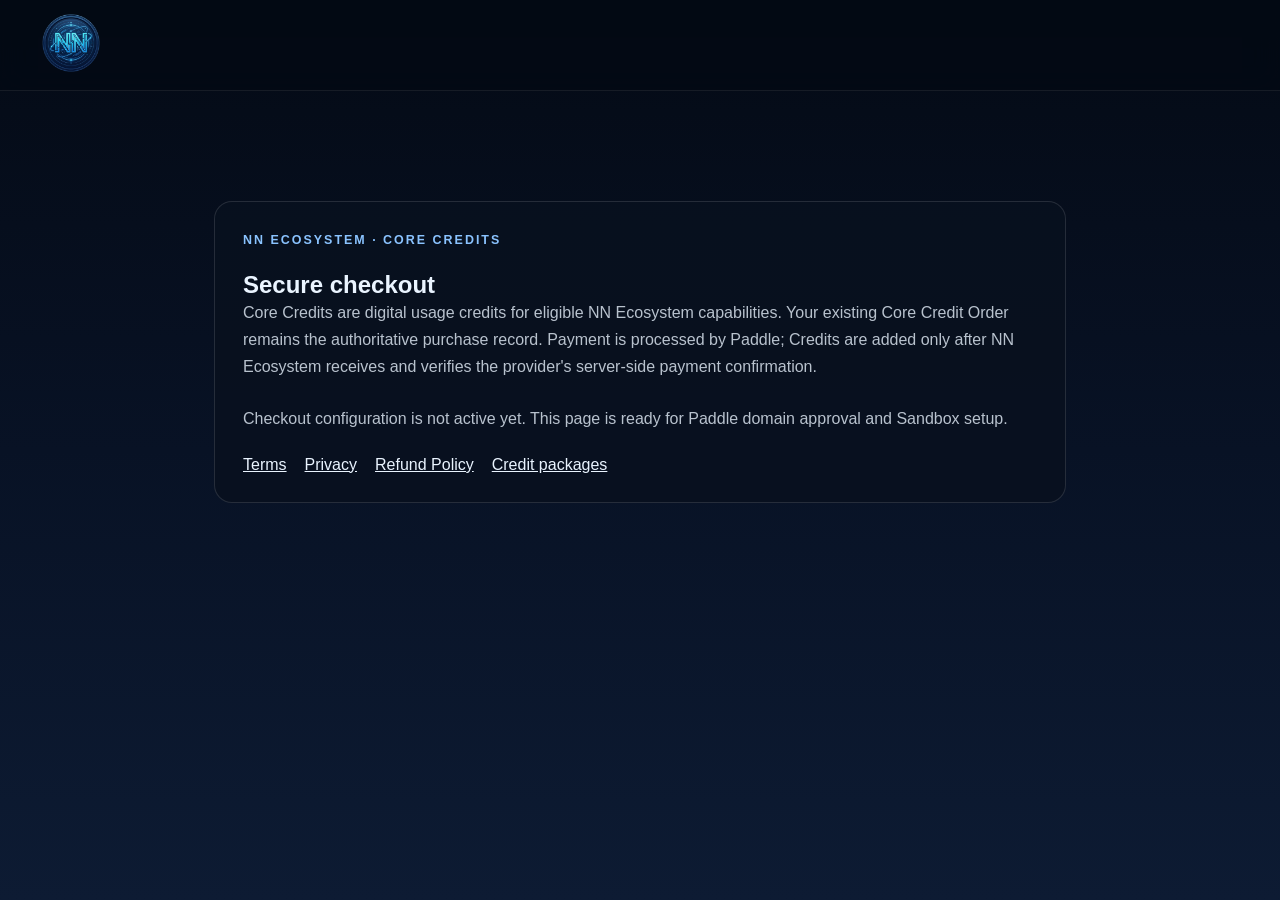
==== payment.html @ 02941565 "Add files via upload" ====
<!doctype html><html lang="en"><head><meta charset="utf-8"><meta name="viewport" content="width=device-width,initial-scale=1"><meta name="description" content="Secure NN Ecosystem Core Credit checkout."><title>NN Ecosystem · Secure Checkout</title><link rel="stylesheet" href="style.css"><style>body{min-height:100vh}.payment-shell{max-width:900px;margin:0 auto;padding:110px 24px 60px}.payment-card{padding:28px;border:1px solid rgba(255,255,255,.12);border-radius:18px;background:rgba(9,17,31,.86)}.payment-card h1{margin-top:8px}.payment-note{opacity:.78;line-height:1.7}.policy-links{display:flex;gap:18px;flex-wrap:wrap;margin-top:24px}.policy-links a{color:inherit}.checkout-container{margin-top:24px}</style></head><body>
<nav class="navbar"><a class="logo" href="index.html" aria-label="NN Ecosystem home"><img src="assets/logo/logo.webp" alt="NN Ecosystem"></a></nav>
<main class="payment-shell"><section class="payment-card"><span class="eyebrow">NN ECOSYSTEM · CORE CREDITS</span><h1>Secure checkout</h1><p class="payment-note">Core Credits are digital usage credits for eligible NN Ecosystem capabilities. Your existing Core Credit Order remains the authoritative purchase record. Payment is processed by Paddle; Credits are added only after NN Ecosystem receives and verifies the provider's server-side payment confirmation.</p><div id="checkout-container" class="checkout-container"></div><p id="payment-status" class="payment-note">If a checkout does not open automatically, return to Core Factory and choose Add Credits again.</p><div class="policy-links"><a href="terms.html">Terms</a><a href="privacy.html">Privacy</a><a href="refund.html">Refund Policy</a><a href="index.html#credits">Credit packages</a></div></section></main>
<script src="https://cdn.paddle.com/paddle/v2/paddle.js"></script><script src="payment-config.js"></script><script>(function(){const c=window.NN_PAYMENT||{},s=document.getElementById('payment-status');if(!c.paddleClientToken){s.textContent='Checkout configuration is not active yet. This page is ready for Paddle domain approval and Sandbox setup.';return;}try{if(c.paddleEnvironment==='sandbox')Paddle.Environment.set('sandbox');Paddle.Initialize({token:c.paddleClientToken,checkout:{settings:{displayMode:'overlay',theme:'dark',locale:'en'}}});s.textContent='Secure checkout is ready.';}catch(e){s.textContent='Checkout could not initialize. Please return to Core Factory and try again.';}})();</script></body></html>
---- style.css ----
/* RESET */

*{

    margin:0;
    padding:0;

    box-sizing:border-box;
}
html {
    scroll-behavior: smooth;
    max-width: 100vw; /* Thêm dòng này */
    overflow-x: hidden; /* Thêm dòng này */
}

body {
    width: 100%;
    max-width: 100vw; /* Thêm dòng này */
    min-height: 100vh;
    overflow-x: hidden; /* Giữ nguyên dòng này của anh */
    
    /* Bảng màu Deep Midnight anh đã cập nhật rất đẹp */
    background: linear-gradient(
        to bottom,
        #040a15, 
        #081225, 
        #0d1b33  
    );
    color: #eaf4ff;
    font-family: Arial, sans-serif;
    position: relative;
    margin: 0; /* Đảm bảo không có khoảng trắng thừa */
}


/* NAVBAR */

.navbar{

    position:fixed;

    top:0;
    left:0;

    width:100%;

    padding:20px 40px;

    display:flex;

    justify-content:space-between;

    align-items:center;

    background:
    rgba(0,0,0,0.25);

    backdrop-filter:blur(14px);

    border-bottom:
    1px solid rgba(255,255,255,0.08);

    z-index:1000;
}


.logo img{

    height:80px;

    object-fit:contain;
}


.nav-links{
    display:flex;
    gap:24px;

    list-style:none;
}


.nav-links a{
    color:white;
    text-decoration:none;

    opacity:0.7;
    transition:0.3s;
}


.nav-links a:hover{
    opacity:1;
}


/* SECTION - TỐI ƯU CHO MỌI ĐỘ PHÂN GIẢI */
.section {
    /* Thay height: 100vh bằng 2 dòng này */
    min-height: 100vh;
    height: auto !important; 
    
    display: flex;
    flex-direction: column;
    justify-content: center;
    align-items: center;
    text-align: center;
    
    /* Thêm padding để nội dung không dính sát mép trên/dưới */
    padding: 100px 20px; 
    box-sizing: border-box;
    border-bottom: 1px solid rgba(255,255,255,0.08);
}

.section h1 {
    /* Chữ sẽ tự nhỏ lại nếu màn hình bé */
    font-size: clamp(2rem, 5vw, 4rem); 
    margin-bottom: 1rem;
    line-height: 1.2;
}

.section p {
    font-size: clamp(1rem, 2vw, 1.5rem);
    max-width: 900px;
    margin: 0 auto;
    line-height: 1.6;
}


/* HERO CONTENT */

/* HERO CONTENT */
.hero-content {
    max-width: 900px;
    padding: 20px;
    width: 100%; /* Đảm bảo luôn vừa màn hình */
    box-sizing: border-box;
}

.hero h1 {
    /* Tối thiểu 32px, linh hoạt theo màn hình 8vw, tối đa 82px */
    font-size: clamp(32px, 8vw, 82px); 
    margin-bottom: 24px;
    line-height: 1.1;
    color: white;
    word-wrap: break-word; /* Ép xuống dòng nếu từ quá dài */
}

.hero p {
    /* Tối thiểu 18px, linh hoạt 3vw, tối đa 32px */
    font-size: clamp(18px, 3vw, 32px);
    color: #dfefff;
    font-weight: 300;
    letter-spacing: 1px;
    margin-bottom: 40px;
    text-shadow: 0 0 12px rgba(255, 255, 255, 0.15);
}

/* BUTTONS */

.hero-buttons{

    display:flex;
    gap:20px;

    justify-content:center;
}


/* BASE BUTTON */

.btn{

    padding:16px 32px;

    border-radius:16px;

    text-decoration:none;

    font-size:20px;

    transition:0.3s;

    border:1px solid rgba(255,255,255,0.1);

    color:#ffffff;

    letter-spacing:0.5px;
}


/* PRIMARY BUTTON */

.primary{

    background:#0a84ff;

    color:#ffffff;

    font-weight:600;
}


.primary:hover{

    transform:translateY(-4px);

    background:#339cff;

    box-shadow:0 0 30px rgba(10,132,255,0.45);
}


/* SECONDARY BUTTON */

.secondary{

    background:rgba(255,255,255,0.08);

    color:#ffffff;

    border:1px solid rgba(255,255,255,0.15);

    backdrop-filter:blur(12px);

    font-weight:500;
}


.secondary:hover{

    background:rgba(255,255,255,0.16);

    transform:translateY(-4px);

    box-shadow:0 0 24px rgba(255,255,255,0.12);
}



/* CARD GRID - Giữ nguyên vì anh đã chia cột rất chuẩn rồi */
.card-grid {
    display: grid;
    grid-template-columns: repeat(auto-fit, minmax(300px, 1fr)); 
    gap: 30px;
    width: 100%;
    max-width: 1200px;
    margin-top: 40px;
}

/* CARD - Điều chỉnh để hình ảnh có thể tràn viền */
.card {
    background: rgba(11, 29, 58, 0.6); /* Đổi sang Dark Blue đồng bộ canvas */
    border: 1px solid rgba(255, 255, 255, 0.08);
    border-radius: 24px;
    padding: 0; /* Quan trọng: Bỏ padding ở đây để ảnh sát viền */
    backdrop-filter: blur(12px);
    transition: 0.35s;
    overflow: hidden; /* Cắt góc ảnh theo bo góc của card */
    display: flex;
    flex-direction: column;
}

/* Cấu trúc mới cho Hình ảnh */
.card-image {
    width: 100%;
    aspect-ratio: 16 / 9;
    background: #ffffff;
    overflow: hidden;
    display: flex;
    align-items: center;
    justify-content: center;
}

.card-image img {
    width: 100%;
    height: 100%;
    object-fit: contain;
    object-position: center;
    display: block;
}

/* Nội dung chữ - Đưa padding vào đây thay vì ở .card */
.card-content {
    padding: 24px 32px 32px 32px;
}

.card:hover {
    transform: translateY(-8px);
    border: 1px solid rgba(0, 212, 255, 0.5); /* Xanh Cyan công nghệ */
    box-shadow: 0 0 30px rgba(0, 212, 255, 0.15);
}

.card:hover .card-image img {
    transform: scale(1.05); /* Hiệu ứng zoom nhẹ hình ảnh khi hover */
}

/* CARD TITLE - Chỉnh lại font cho thanh thoát */
.card h2 {
    font-size: 24px;
    margin-bottom: 8px;
    color: white;
}

/* CARD TEXT */
.card p {
    font-size: 15px;
    line-height: 1.5;
    color: #b7c9e6;
    margin-bottom: 0; /* Bỏ margin dưới vì mình nhấn cả card rồi */
}

/* Thẻ A bọc ngoài để click toàn bộ Card */
.card-link {
    text-decoration: none;
    color: inherit;
    display: block;
}
/* TAG GROUP */
.tag-group {
    display: flex;
    /* Thêm flex-wrap để icon tự xuống hàng nếu card quá chật */
    flex-wrap: wrap; 
    gap: 15px; /* Giảm gap một chút trên di động cho cân đối */
    justify-content: center;
    padding: 15px 0;
    width: 100%;
}

.tag-icon-link {
    /* Quan trọng nhất: flex-shrink: 0 để icon không bao giờ bị co lại */
    flex-shrink: 0; 
    
    width: 45px;  /* Trên di động 45px là vừa đẹp, PC anh để 50px */
    height: 45px;
    display: flex;
    align-items: center;
    justify-content: center;
    background: rgba(255, 255, 255, 0.05);
    border: 1px solid rgba(0, 212, 255, 0.2);
    border-radius: 12px; 
    transition: all 0.3s cubic-bezier(0.4, 0, 0.2, 1);
    overflow: hidden;
}

.tag-icon-link img {
    width: 60%; 
    height: auto;
    /* object-fit đảm bảo logo không bị méo */
    object-fit: contain; 
    filter: grayscale(30%);
    transition: 0.3s;
}

/* Các hiệu ứng Hover anh giữ nguyên vì rất đẹp rồi */
.tag-icon-link:hover {
    background: rgba(0, 212, 255, 0.1);
    border-color: #00d4ff;
    transform: translateY(-5px);
    box-shadow: 0 8px 20px rgba(0, 212, 255, 0.3);
}
/* =========================
   FEEDBACK SECTION
========================= */

.feedback-wrapper{

    width:100%;

    max-width:1300px;

    margin-top:60px;

    display:grid;

    grid-template-columns:
    1fr 1.2fr;

    gap:50px;

    padding:50px;

    border-radius:32px;

    background:
    rgba(255,255,255,0.03);

    border:
    1px solid rgba(255,255,255,0.08);

    backdrop-filter:blur(16px);
}


/* LEFT */

.feedback-left{

    display:flex;

    flex-direction:column;

    justify-content:center;

    align-items:flex-start;
}


.feedback-icon{

    font-size:72px;

    margin-bottom:24px;
}


.feedback-left h2{

    font-size:42px;

    margin-bottom:18px;
}


.line{

    width:80px;
    height:4px;

    border-radius:999px;

    background:#0a84ff;

    margin-bottom:24px;
}


.feedback-left p{

    font-size:18px;

    line-height:1.8;

    color:#b7c9e6;

    margin-bottom:32px;

    max-width:420px;
}


/* TAGS */

.feedback-tags{

    display:flex;

    flex-wrap:wrap;

    gap:14px;
}


.feedback-tags span{

    padding:10px 18px;

    border-radius:999px;

    background:
    rgba(10,132,255,0.12);

    border:
    1px solid rgba(10,132,255,0.22);

    color:#b9d8ff;

    font-size:14px;
}


/* RIGHT */

.feedback-right{

    display:flex;

    align-items:center;
}


/* FORM */

.feedback-form{

    width:100%;

    display:flex;

    flex-direction:column;

    gap:24px;
}


/* INPUT ROW */

.input-row{

    display:grid;

    grid-template-columns:
    1fr 1fr;

    gap:20px;
}


/* INPUT */

.feedback-form input,
.feedback-form textarea{

    width:100%;

    padding:20px 22px;

    border-radius:20px;

    border:
    1px solid rgba(255,255,255,0.08);

    background:
    rgba(255,255,255,0.04);

    color:white;

    font-size:16px;

    outline:none;

    backdrop-filter:blur(10px);

    transition:0.3s;
}


/* FOCUS */

.feedback-form input:focus,
.feedback-form textarea:focus{

    border:
    1px solid rgba(10,132,255,0.45);

    box-shadow:
    0 0 20px rgba(10,132,255,0.12);
}


/* TEXTAREA */

.feedback-form textarea{

    min-height:220px;

    resize:none;
}


/* BUTTON */

.feedback-form button{

    padding:20px;

    border:none;

    border-radius:20px;

    background:#0a84ff;

    color:white;

    font-size:20px;

    font-weight:600;

    cursor:pointer;

    transition:0.3s;
}


/* HOVER */

.feedback-form button:hover{

    background:#339cff;

    transform:translateY(-4px);

    box-shadow:
    0 0 30px rgba(10,132,255,0.35);
}


/* MOBILE FIX - DÀNH RIÊNG CHO CẤU TRÚC HTML MEDIA */
/* MOBILE - GIỮ CUỘN CARD NHƯNG CHO TAG XUỐNG HÀNG */
@media(max-width:900px){
    .feedback-wrapper {
        display: flex !important;
        flex-direction: column !important; /* Chuyển thành hàng dọc */
        padding: 20px !important;
        gap: 30px !important;
        width: 100% !important;
        box-sizing: border-box;
    }

    .feedback-left {
        text-align: center; /* Căn giữa nội dung bên trái cho cân đối */
        align-items: center;
        display: flex;
        flex-direction: column;
    }

    .feedback-left h2 {
        font-size: 28px !important; /* Thu nhỏ tiêu đề feedback */
    }

    .feedback-left p {
        font-size: 16px !important;
        max-width: 100%;
    }

    /* Làm cho các ô Input và Textarea vừa khít màn hình */
    .feedback-form {
        width: 100% !important;
        display: flex;
        flex-direction: column;
        gap: 15px;
    }

    .input-row {
        display: flex !important;
        flex-direction: column !important; /* Ép ô Name và Email xếp chồng lên nhau */
        gap: 15px !important;
    }

    .feedback-form input, 
    .feedback-form textarea {
        width: 100% !important; /* Đảm bảo không bị tràn */
        box-sizing: border-box;
        padding: 12px;
        font-size: 16px; /* Tránh iOS tự động zoom khi focus vào input */
    }

    .feedback-form button {
        width: 100% !important;
        padding: 15px;
    }
    .hero-buttons {
        flex-direction: column; /* Nút trên nút dưới cho dễ bấm */
        gap: 15px;
        width: 100%;
        align-items: center;
    }

    .hero-buttons a {
        width: 80%; /* Nút to ra cho dễ chạm tay */
        text-align: center;
    }
    nav {
        display: flex;
        overflow-x: auto; /* Cho phép vuốt ngang các menu nếu quá dài */
        white-space: nowrap;
        gap: 15px;
        padding: 10px;
        justify-content: flex-start; /* Để các menu xếp từ trái sang */
    }
    
    .logo-container {
        scale: 0.8; /* Thu nhỏ logo lại một chút trên di động */
    }
    /* --- GIẢI THUẬT CUỘN NGANG CHO CARD --- */
    .card-grid {
        display: flex !important;
        flex-direction: row !important;
        flex-wrap: nowrap !important; /* GIỮ NGUYÊN: Không cho các Card xuống hàng */
        
        overflow-x: auto !important; 
        scroll-snap-type: x mandatory;
        -webkit-overflow-scrolling: touch;
        
        gap: 20px;
        padding: 10px 20px 40px 20px !important;
        width: 100vw !important;
        margin-left: -20px; 
        scrollbar-width: none;
    }

    .card-link, .card {
        flex: 0 0 85% !important; /* Mỗi Card chiếm 85% để lộ Card sau */
        scroll-snap-align: center;
        min-width: 280px !important;
    }

    /* --- GIẢI THUẬT XUỐNG HÀNG CHO TAG (ICON) --- */
    .tag-group {
        display: flex !important;
        flex-wrap: wrap !important; /* ÉP BUỘC: Icon phải xuống hàng bên trong Card */
        justify-content: center !important;
        gap: 12px !important;
        width: 100% !important;
        /* Loại bỏ mọi thuộc tính gây cuộn ngang bên trong Card nếu có */
        overflow: visible !important; 
        white-space: normal !important; 
        margin-top: 15px !important;
    }

    .tag-icon-link {
        /* flex: 0 0 45px có nghĩa là: Không giãn, không co, luôn rộng 45px */
        flex: 0 0 45px !important; 
        height: 45px !important;
        display: flex !important;
        align-items: center !important;
        justify-content: center !important;
        background: rgba(255, 255, 255, 0.08);
        border-radius: 12px;
    }

    .tag-icon-link img {
        width: 28px !important;
        height: 28px !important;
        object-fit: contain !important;
    }
}
    /* BACKGROUND CANVAS */

#bg-canvas {
    position: fixed;
    top: 0; 
    left: 0;
    width: 100vw; 
    height: 100vh;
    z-index: -1;
    pointer-events: none;
    display: block;
    
    /* Thêm dòng này để chắc chắn canvas không đẩy khung hình ra */
    overflow: hidden; 

    /* Màu sắc anh đã chỉnh rất đẹp, rất sâu */
    background: linear-gradient(
        to bottom,
        #010815, 
        #030d21, 
        #020c1b  
    );
}

/* CONTENT LAYER */

.navbar,
.section{

    position:relative;

    z-index:2;

    background:transparent;
}
/* Container chứa toàn bộ comment */
.comment-container {
    width: 100%;
    /* Quan trọng: bỏ padding trái của container nếu có */
    padding: 20px 0; 
    margin-left: 0;
    text-align: left;
}

/* Từng item comment */
.comment-item {
    background: rgba(255, 255, 255, 0.03); 
    /* Nếu muốn sát lề 100%, anh có thể cân nhắc bỏ border-left hoặc giữ lại tùy gu */
    border-left: 3px solid #0a84ff;       
    
    /* Chỉnh lại padding: Trên 15px, Phải 15px, Dưới 15px, Trái 15px */
    padding: 15px; 
    
    margin-left: 0; /* Đảm bảo không có margin bên trái */
    border-radius: 0 4px 4px 0; /* Bo góc bên phải thôi nhìn sẽ pro hơn */
    transition: 0.3s;
    width: 100%;
    box-sizing: border-box; /* Đảm bảo padding không làm tràn chiều rộng */
}

/* Đảm bảo class .section không chặn nó lại */
#comment-section.section {
    padding-left: 0 !important; /* Ép section bỏ padding bên trái */
}


/* =========================
   CATALOG UI
========================= */
.catalog-toolbar {
    width: 100%;
    max-width: 1200px;
    display: flex;
    align-items: center;
    justify-content: space-between;
    gap: 16px;
    margin-top: 18px;
}

.catalog-search {
    width: min(520px, 100%);
    padding: 14px 18px;
    border-radius: 14px;
    border: 1px solid rgba(255, 255, 255, 0.14);
    background: rgba(7, 19, 38, 0.8);
    color: #eaf4ff;
    outline: none;
}

.catalog-search:focus {
    border-color: rgba(0, 212, 255, 0.65);
    box-shadow: 0 0 0 3px rgba(0, 212, 255, 0.1);
}

.catalog-count,
.catalog-empty,
.catalog-error {
    color: #9fb7d7;
    font-size: 0.95rem;
}

.catalog-error {
    grid-column: 1 / -1;
    padding: 24px;
    border: 1px solid rgba(255, 120, 120, 0.25);
    border-radius: 14px;
    background: rgba(120, 20, 20, 0.12);
}

.catalog-card .card-content {
    text-align: left;
}

.catalog-card h2 {
    margin-top: 10px;
}

.catalog-badges {
    display: flex;
    flex-wrap: wrap;
    gap: 8px;
}

.catalog-badge {
    display: inline-flex;
    align-items: center;
    padding: 5px 9px;
    border-radius: 999px;
    border: 1px solid rgba(130, 190, 255, 0.22);
    background: rgba(10, 132, 255, 0.1);
    color: #c9e5ff;
    font-size: 0.74rem;
    line-height: 1;
}

.catalog-badge-channel {
    text-transform: capitalize;
}

@media (max-width: 640px) {
    .catalog-toolbar {
        align-items: stretch;
        flex-direction: column;
    }
}
/* CATALOG IMAGE — HIỂN THỊ ĐỦ ẢNH, KHÔNG CROP */
.catalog-card .card-image {
    width: 100%;
    aspect-ratio: 16 / 9;
    background: #0f1724;
    overflow: hidden;
    display: flex;
    align-items: center;
    justify-content: center;
}

.catalog-card .card-image img {
    width: 100%;
    height: 100%;
    object-fit: contain;
    object-position: center;
    display: block;
    transform: none;
}

/* Không zoom ảnh catalog khi hover */
.catalog-card:hover .card-image img {
    transform: none;
}



/* =========================
   CATALOG CARD ACTIONS
========================= */
.catalog-card[data-primary-url]:not([data-primary-url=""]) {
    cursor: pointer;
}

.catalog-card:focus-visible {
    outline: 2px solid #00d4ff;
    outline-offset: 4px;
}

.catalog-actions {
    display: flex;
    flex-wrap: wrap;
    gap: 10px;
    margin-top: 20px;
}

.catalog-action {
    display: inline-flex;
    align-items: center;
    justify-content: center;
    min-height: 38px;
    padding: 9px 13px;
    border-radius: 11px;
    border: 1px solid rgba(255, 255, 255, 0.14);
    text-decoration: none;
    color: #eaf4ff;
    background: rgba(255, 255, 255, 0.06);
    font-size: 0.84rem;
    transition: 0.25s;
}

.catalog-action:hover {
    transform: translateY(-2px);
    border-color: rgba(0, 212, 255, 0.65);
    background: rgba(0, 212, 255, 0.12);
}

.catalog-action-release {
    background: rgba(10, 132, 255, 0.18);
}

.catalog-action-download {
    background: rgba(30, 170, 110, 0.14);
}

.catalog-action-store {
    background: rgba(180, 110, 255, 0.12);
}

@media (max-width: 640px) {
    .catalog-actions {
        display: grid;
        grid-template-columns: 1fr;
    }

    .catalog-action {
        width: 100%;
    }
}
/* =========================
   CATALOG PAGINATION
========================= */

.catalog-pagination {
    width: 100%;
    max-width: 1200px;

    display: flex;
    align-items: center;
    justify-content: center;
    flex-wrap: wrap;

    gap: 10px;

    margin-top: 32px;
}

.catalog-page-btn {
    min-width: 42px;
    height: 42px;

    padding: 0 13px;

    border-radius: 12px;

    border:
        1px solid rgba(255, 255, 255, 0.12);

    background:
        rgba(255, 255, 255, 0.05);

    color: #dcecff;

    cursor: pointer;

    font-size: 14px;

    transition: 0.25s;
}

.catalog-page-btn:hover:not(:disabled) {
    transform: translateY(-2px);

    border-color:
        rgba(0, 212, 255, 0.65);

    background:
        rgba(0, 212, 255, 0.12);

    box-shadow:
        0 6px 20px
        rgba(0, 212, 255, 0.12);
}

.catalog-page-active {
    background: #0a84ff;

    border-color:
        rgba(70, 170, 255, 0.9);

    color: white;

    font-weight: 600;

    box-shadow:
        0 0 18px
        rgba(10, 132, 255, 0.3);
}

.catalog-page-btn:disabled {
    opacity: 0.3;
    cursor: default;
}

.catalog-page-ellipsis {
    min-width: 28px;

    color: #7890ad;

    text-align: center;
}

/* Mobile giữ nguyên cơ chế lướt ngang.
   Không hiện pagination. */
@media (max-width: 900px) {
    .catalog-pagination {
        display: none !important;
    }
}
/* =====================================================
   RELEASE LANDING 2026-08 — PRESENTATION LAYER ONLY
   Catalog contract remains core_factory_catalog_v1.
===================================================== */

:root {
    --release-surface: rgba(8, 18, 37, 0.76);
    --release-surface-strong: rgba(8, 18, 37, 0.94);
    --release-border: rgba(136, 190, 255, 0.16);
    --release-text-muted: #9fb6cf;
    --release-blue: #4da3ff;
    --release-orange: #ff9a3d;
}

.navbar {
    padding: 14px clamp(18px, 4vw, 42px);
    background: rgba(3, 9, 20, 0.78);
}

.logo img { height: 58px; }

.nav-links {
    gap: clamp(10px, 1.8vw, 24px);
    flex-wrap: wrap;
    justify-content: flex-end;
}

.nav-links a { font-size: 0.92rem; }

.release-hero {
    padding-top: 150px;
    min-height: 100vh;
}

.release-hero .hero-content { max-width: 1080px; }

.eyebrow,
.layer-kicker {
    display: inline-block;
    margin-bottom: 16px;
    color: #8ac3ff;
    font-size: 0.78rem;
    font-weight: 800;
    letter-spacing: 0.16em;
    text-transform: uppercase;
}

.layer-kicker { color: #ffb36c; }

.release-hero h1 {
    max-width: 980px;
    margin-left: auto;
    margin-right: auto;
}

.hero-lead {
    max-width: 860px !important;
    color: #c8d9ea !important;
    font-size: clamp(18px, 2.3vw, 26px) !important;
}

.start-path {
    display: grid;
    grid-template-columns: repeat(4, minmax(0, 1fr));
    gap: 10px;
    width: min(980px, 100%);
    margin: 32px auto 14px;
}

.start-path span,
.hero-stats span,
.concept-strip span {
    border: 1px solid var(--release-border);
    background: rgba(255, 255, 255, 0.035);
    border-radius: 14px;
}

.start-path span {
    padding: 13px 14px;
    color: #c8d9ea;
    font-size: 0.9rem;
}

.hero-note {
    color: var(--release-text-muted) !important;
    font-size: 0.96rem !important;
    margin-bottom: 18px !important;
}

.hero-stats {
    display: flex;
    gap: 10px;
    justify-content: center;
    flex-wrap: wrap;
}

.hero-stats span { padding: 9px 13px; color: var(--release-text-muted); }
.hero-stats strong { color: white; }

.release-section {
    min-height: auto;
    padding-top: 120px;
    padding-bottom: 120px;
}

.section-intro {
    width: min(980px, 100%);
    margin: 0 auto 42px;
}

.section-intro h1 { margin-bottom: 18px; }
.section-intro p { color: #b9cce0; font-size: clamp(1rem, 1.8vw, 1.22rem); }
.compact-intro { margin-bottom: 30px; }

.release-core {
    background: radial-gradient(circle at 50% 15%, rgba(31, 111, 235, 0.12), transparent 44%);
}

.concept-strip {
    display: flex;
    justify-content: center;
    gap: 10px;
    flex-wrap: wrap;
    margin-top: 28px;
}

.concept-strip span { padding: 10px 15px; color: #bdd5ec; font-size: 0.9rem; }

.ecosystem-map { background: rgba(2, 9, 20, 0.38); }

.layer-flow {
    width: min(760px, 100%);
    display: flex;
    flex-direction: column;
    align-items: center;
    gap: 10px;
}

.layer-flow a {
    width: 100%;
    display: flex;
    align-items: center;
    justify-content: space-between;
    gap: 20px;
    padding: 18px 22px;
    border: 1px solid var(--release-border);
    border-radius: 18px;
    background: linear-gradient(90deg, rgba(77, 163, 255, 0.08), rgba(255, 154, 61, 0.04));
    text-decoration: none;
    color: white;
    transition: transform .2s ease, border-color .2s ease;
}

.layer-flow a:hover { transform: translateY(-2px); border-color: rgba(77, 163, 255, 0.42); }
.layer-flow a strong { font-size: 1.08rem; }
.layer-flow a span { color: var(--release-text-muted); }
.layer-arrow { color: #6686aa; }

.item-layer-section:nth-of-type(even) {
    background: rgba(3, 10, 22, 0.22);
}

.pipeline-placeholder {
    width: min(780px, 100%);
    padding: 24px;
    border: 1px dashed rgba(77, 163, 255, 0.34);
    border-radius: 18px;
    background: rgba(77, 163, 255, 0.045);
    text-align: left;
}

.pipeline-placeholder > div { display: flex; align-items: center; gap: 10px; }
.pipeline-placeholder p { margin: 10px 0 0; color: var(--release-text-muted); font-size: 0.98rem; }
.status-dot { width: 9px; height: 9px; border-radius: 50%; background: var(--release-orange); box-shadow: 0 0 18px rgba(255,154,61,.55); }

.media-grid { width: min(1180px, 100%); }
.media-card { min-height: 250px; display: flex; flex-direction: column; justify-content: center; }
.media-card p { font-size: 1rem; color: #aac0d6; }
.media-card .tag-group { justify-content: center; margin-top: 22px; }

.community-section {
    background: radial-gradient(circle at 20% 20%, rgba(255, 154, 61, 0.06), transparent 35%);
}

.community-wrapper { width: min(1120px, 100%); }
.feedback-tags { flex-wrap: wrap; }

.future-community-slot {
    width: min(1120px, 100%);
    margin-top: 34px;
    padding: 24px;
    border-radius: 18px;
    border: 1px solid var(--release-border);
    background: rgba(255,255,255,.025);
    display: grid;
    grid-template-columns: minmax(220px, .8fr) minmax(0, 1.2fr);
    gap: 28px;
    align-items: center;
    text-align: left;
}

.future-community-slot h2 { margin: 0; }
.future-community-slot p { margin: 0; color: var(--release-text-muted); font-size: 1rem; }

.recent-feedback-section {
    min-height: auto;
    padding-top: 90px;
    padding-bottom: 100px;
}

.recent-feedback-inner { width: min(980px, 100%); text-align: left; }
.recent-feedback-inner h1 { text-align: left; font-size: clamp(2rem, 4vw, 3rem); }
#comment-list { display: grid; gap: 12px; margin-top: 24px; }
.comment-item {
    padding: 16px 18px;
    border: 1px solid var(--release-border);
    border-radius: 14px;
    background: rgba(255,255,255,.035);
}
.comment-meta { display: flex; justify-content: space-between; align-items: center; gap: 15px; }
.comment-name { color: var(--release-blue); font-size: .95rem; }
.comment-date { color: #7489a0; font-size: .76rem; }
.comment-message { margin: 8px 0 0; color: #b9d8ff; line-height: 1.55; font-size: .92rem; white-space: pre-wrap; overflow-wrap: anywhere; }

@media (max-width: 1000px) {
    .navbar { align-items: flex-start; }
    .nav-links { max-width: 74%; gap: 8px 14px; }
    .nav-links a { font-size: .84rem; }
    .start-path { grid-template-columns: repeat(2, minmax(0, 1fr)); }
}

@media (max-width: 700px) {
    .navbar { padding: 10px 14px; }
    .logo img { height: 44px; }
    .nav-links {
        overflow-x: auto;
        flex-wrap: nowrap;
        justify-content: flex-start;
        max-width: calc(100% - 62px);
        padding-bottom: 4px;
        scrollbar-width: none;
    }
    .nav-links::-webkit-scrollbar { display: none; }
    .nav-links li { flex: 0 0 auto; }
    .release-hero { padding-top: 125px; }
    .hero-buttons { flex-direction: column; align-items: stretch; }
    .start-path { grid-template-columns: 1fr; }
    .layer-flow a { align-items: flex-start; flex-direction: column; text-align: left; }
    .future-community-slot { grid-template-columns: 1fr; }
    .comment-meta { align-items: flex-start; flex-direction: column; gap: 4px; }
}

/* Global Landing feedback form (Cloud-backed) */
.feedback-privacy,
.feedback-status {
    margin: -8px 2px 0;
    color: #8298ad;
    font-size: .82rem;
    line-height: 1.45;
}
.feedback-status { min-height: 1.3em; color: #a9c8e8; }
.feedback-form button:disabled { opacity: .6; cursor: wait; transform: none; }

@media (max-width: 900px) {
    .feedback-right { width: 100%; align-items: stretch; }
    .feedback-form { width: 100% !important; min-width: 0; }
    .feedback-form input,
    .feedback-form textarea,
    .feedback-form button { max-width: 100%; }
    .feedback-form textarea { min-height: 150px; resize: vertical; }
    .feedback-privacy,
    .feedback-status { text-align: left; }
}
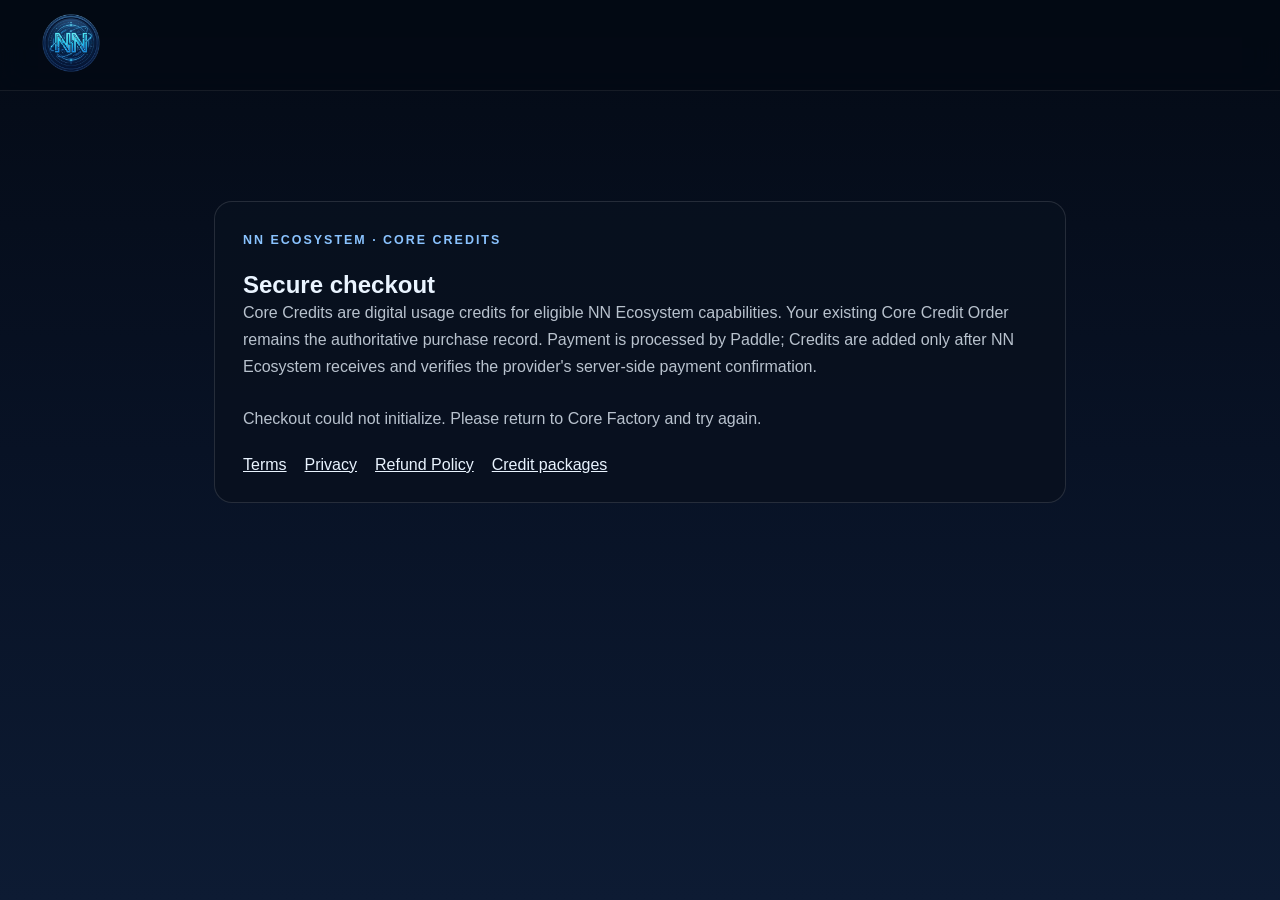
==== commit 34d9e792: "Add files via upload" ====
--- a/payment.html
+++ b/payment.html
@@ -1,4 +1,48 @@
 <!doctype html><html lang="en"><head><meta charset="utf-8"><meta name="viewport" content="width=device-width,initial-scale=1"><meta name="description" content="Secure NN Ecosystem Core Credit checkout."><title>NN Ecosystem · Secure Checkout</title><link rel="stylesheet" href="style.css"><style>body{min-height:100vh}.payment-shell{max-width:900px;margin:0 auto;padding:110px 24px 60px}.payment-card{padding:28px;border:1px solid rgba(255,255,255,.12);border-radius:18px;background:rgba(9,17,31,.86)}.payment-card h1{margin-top:8px}.payment-note{opacity:.78;line-height:1.7}.policy-links{display:flex;gap:18px;flex-wrap:wrap;margin-top:24px}.policy-links a{color:inherit}.checkout-container{margin-top:24px}</style></head><body>
 <nav class="navbar"><a class="logo" href="index.html" aria-label="NN Ecosystem home"><img src="assets/logo/logo.webp" alt="NN Ecosystem"></a></nav>
 <main class="payment-shell"><section class="payment-card"><span class="eyebrow">NN ECOSYSTEM · CORE CREDITS</span><h1>Secure checkout</h1><p class="payment-note">Core Credits are digital usage credits for eligible NN Ecosystem capabilities. Your existing Core Credit Order remains the authoritative purchase record. Payment is processed by Paddle; Credits are added only after NN Ecosystem receives and verifies the provider's server-side payment confirmation.</p><div id="checkout-container" class="checkout-container"></div><p id="payment-status" class="payment-note">If a checkout does not open automatically, return to Core Factory and choose Add Credits again.</p><div class="policy-links"><a href="terms.html">Terms</a><a href="privacy.html">Privacy</a><a href="refund.html">Refund Policy</a><a href="index.html#credits">Credit packages</a></div></section></main>
-<script src="https://cdn.paddle.com/paddle/v2/paddle.js"></script><script src="payment-config.js"></script><script>(function(){const c=window.NN_PAYMENT||{},s=document.getElementById('payment-status');if(!c.paddleClientToken){s.textContent='Checkout configuration is not active yet. This page is ready for Paddle domain approval and Sandbox setup.';return;}try{if(c.paddleEnvironment==='sandbox')Paddle.Environment.set('sandbox');Paddle.Initialize({token:c.paddleClientToken,checkout:{settings:{displayMode:'overlay',theme:'dark',locale:'en'}}});s.textContent='Secure checkout is ready.';}catch(e){s.textContent='Checkout could not initialize. Please return to Core Factory and try again.';}})();</script></body></html>
+<script src="https://cdn.paddle.com/paddle/v2/paddle.js"></script>
+<script src="payment-config.js"></script>
+<script>
+(function(){
+  const config = window.NN_PAYMENT || {};
+  const status = document.getElementById('payment-status');
+  const params = new URLSearchParams(window.location.search);
+  const transactionId = (params.get('_ptxn') || '').trim();
+
+  if (!config.paddleClientToken) {
+    status.textContent = 'Checkout configuration is not active yet. Please return to Core Factory and try again.';
+    return;
+  }
+
+  try {
+    if (config.paddleEnvironment === 'sandbox') {
+      Paddle.Environment.set('sandbox');
+    }
+
+    Paddle.Initialize({
+      token: config.paddleClientToken,
+      checkout: {
+        settings: {
+          displayMode: 'overlay',
+          theme: 'dark',
+          locale: 'en'
+        }
+      }
+    });
+
+    if (transactionId) {
+      status.textContent = 'Opening secure Paddle checkout…';
+      // Paddle.js normally recognizes _ptxn automatically. Opening explicitly keeps
+      // the NN payment page deterministic across browsers and static hosting.
+      Paddle.Checkout.open({ transactionId: transactionId });
+    } else {
+      status.textContent = 'Secure checkout is ready. Start an Add Credits order from Core Factory to continue.';
+    }
+  } catch (error) {
+    console.error('NN Paddle checkout initialization failed', error);
+    status.textContent = 'Checkout could not initialize. Please return to Core Factory and try again.';
+  }
+})();
+</script>
+</body></html>
